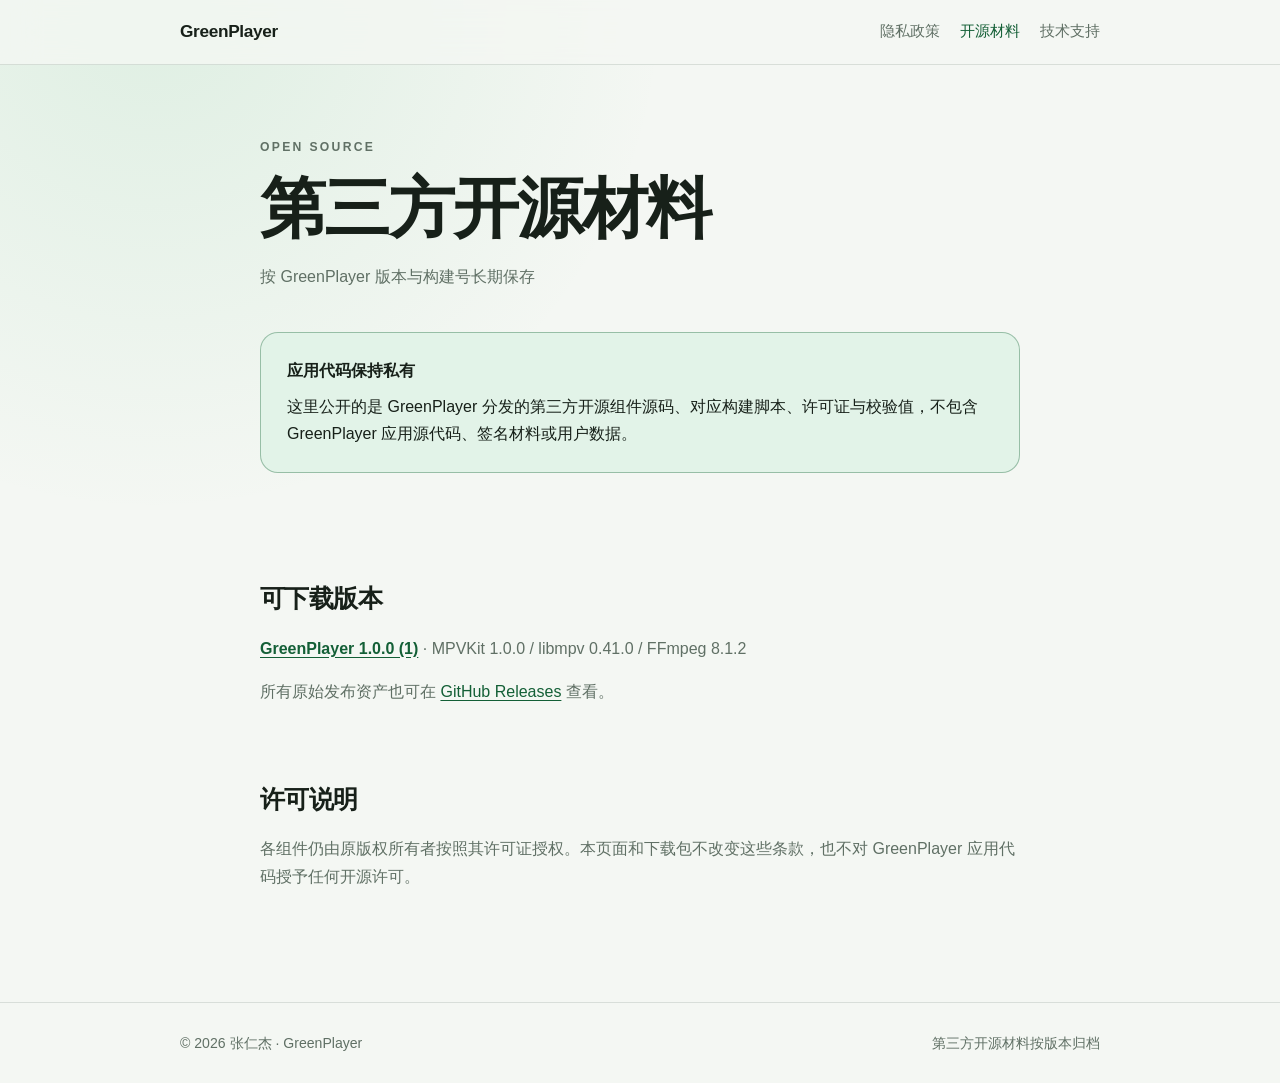
==== opensource/index.html @ d7b859ce "Publish open-source compliance pages" ====
<!doctype html>
<html lang="zh-CN">
<head>
  <meta charset="utf-8">
  <meta name="viewport" content="width=device-width, initial-scale=1">
  <meta name="description" content="GreenPlayer 每个版本对应的第三方开源源码、构建与许可材料">
  <title>开源材料 · GreenPlayer</title>
  <link rel="stylesheet" href="../assets/style.css">
</head>
<body>
  <header class="site-header">
    <div class="shell nav">
      <a class="brand" href="../">GreenPlayer</a>
      <nav aria-label="主要导航">
        <a href="../privacy/">隐私政策</a>
        <a href="./" aria-current="page">开源材料</a>
        <a href="../support/">技术支持</a>
      </nav>
    </div>
  </header>

  <main class="shell document">
    <p class="eyebrow">OPEN SOURCE</p>
    <h1>第三方开源材料</h1>
    <p class="document-meta">按 GreenPlayer 版本与构建号长期保存</p>

    <div class="summary">
      <strong>应用代码保持私有</strong>
      <p>这里公开的是 GreenPlayer 分发的第三方开源组件源码、对应构建脚本、许可证与校验值，不包含 GreenPlayer 应用源代码、签名材料或用户数据。</p>
    </div>

    <section>
      <h2>可下载版本</h2>
      <!-- RELEASES:START -->
      <p><a href="1.0.0-1/"><strong>GreenPlayer 1.0.0 (1)</strong></a> · MPVKit 1.0.0 / libmpv 0.41.0 / FFmpeg 8.1.2</p>
      <!-- RELEASES:END -->
      <p>所有原始发布资产也可在 <a href="https://github.com/AKAGreen/greenplayer-support/releases">GitHub Releases</a> 查看。</p>
    </section>

    <section>
      <h2>许可说明</h2>
      <p>各组件仍由原版权所有者按照其许可证授权。本页面和下载包不改变这些条款，也不对 GreenPlayer 应用代码授予任何开源许可。</p>
    </section>
  </main>

  <footer class="site-footer">
    <div class="shell footer-row">
      <span>© 2026 张仁杰 · GreenPlayer</span>
      <span>第三方开源材料按版本归档</span>
    </div>
  </footer>
</body>
</html>
---- assets/style.css ----
:root {
  color-scheme: light dark;
  --bg: #f4f7f3;
  --surface: rgba(255, 255, 255, 0.78);
  --surface-strong: #ffffff;
  --text: #172019;
  --muted: #607065;
  --line: rgba(30, 58, 40, 0.13);
  --accent: #237a49;
  --accent-strong: #135f36;
  --accent-soft: #e2f3e8;
  --warning: #fff4d9;
  --shadow: 0 22px 55px rgba(22, 58, 35, 0.09);
}

@media (prefers-color-scheme: dark) {
  :root {
    --bg: #101512;
    --surface: rgba(27, 36, 30, 0.82);
    --surface-strong: #1a231d;
    --text: #edf4ef;
    --muted: #a4b4aa;
    --line: rgba(219, 238, 225, 0.13);
    --accent: #6ed39a;
    --accent-strong: #8de5b3;
    --accent-soft: #183d29;
    --warning: #463817;
    --shadow: 0 22px 55px rgba(0, 0, 0, 0.22);
  }
}

* { box-sizing: border-box; }

html { scroll-behavior: smooth; }

body {
  margin: 0;
  min-height: 100vh;
  color: var(--text);
  background:
    radial-gradient(circle at 12% 0%, rgba(91, 190, 126, 0.14), transparent 32rem),
    var(--bg);
  font-family: -apple-system, BlinkMacSystemFont, "SF Pro Text", "PingFang SC", "Helvetica Neue", sans-serif;
  line-height: 1.72;
  -webkit-font-smoothing: antialiased;
}

a { color: var(--accent-strong); text-underline-offset: 0.18em; }

.shell { width: min(920px, calc(100% - 40px)); margin-inline: auto; }

.site-header {
  position: sticky;
  top: 0;
  z-index: 10;
  border-bottom: 1px solid var(--line);
  background: color-mix(in srgb, var(--bg) 82%, transparent);
  backdrop-filter: blur(18px) saturate(140%);
}

.nav {
  min-height: 64px;
  display: flex;
  align-items: center;
  justify-content: space-between;
  gap: 24px;
}

.brand {
  color: var(--text);
  font-size: 1.08rem;
  font-weight: 760;
  letter-spacing: -0.02em;
  text-decoration: none;
}

nav { display: flex; gap: 20px; }
nav a { color: var(--muted); font-size: 0.92rem; text-decoration: none; }
nav a:hover, nav a[aria-current="page"] { color: var(--accent-strong); }

.hero { padding-block: clamp(74px, 12vw, 132px) 96px; }

.eyebrow {
  margin: 0 0 12px;
  color: var(--accent-strong);
  font-size: 0.76rem;
  font-weight: 760;
  letter-spacing: 0.19em;
}

h1, h2, h3 { line-height: 1.2; letter-spacing: -0.025em; }
h1 { margin: 0; font-size: clamp(2.55rem, 8vw, 5rem); }
h2 { margin-top: 2.4em; font-size: 1.55rem; }
h3 { margin: 1.9em 0 0.45em; font-size: 1.06rem; }

.lead {
  max-width: 670px;
  margin: 24px 0 0;
  color: var(--muted);
  font-size: clamp(1.05rem, 2.5vw, 1.24rem);
}

.card-grid {
  display: grid;
  grid-template-columns: repeat(auto-fit, minmax(250px, 1fr));
  gap: 20px;
  margin-top: 58px;
}

.card {
  min-height: 270px;
  padding: 30px;
  display: flex;
  flex-direction: column;
  border: 1px solid var(--line);
  border-radius: 24px;
  color: var(--text);
  background: var(--surface);
  box-shadow: var(--shadow);
  text-decoration: none;
  transition: transform 160ms ease, border-color 160ms ease;
}

.card:hover { transform: translateY(-3px); border-color: var(--accent); }
.card h2 { margin: 12px 0 10px; font-size: 1.7rem; }
.card p { margin: 0; color: var(--muted); }
.card-kicker { color: var(--accent-strong); font-size: 0.73rem; font-weight: 760; letter-spacing: 0.16em; }
.card-action { margin-top: auto; color: var(--accent-strong); font-weight: 680; }

.document { max-width: 760px; padding-block: 72px 96px; }
.document h1 { font-size: clamp(2.35rem, 7vw, 4.1rem); }
.document-meta { margin: 14px 0 42px; color: var(--muted); }
.document section { padding-top: 4px; }
.document p, .document li, .document dd { color: var(--muted); }
.document li + li { margin-top: 7px; }

.summary {
  margin: 34px 0 48px;
  padding: 24px 26px;
  border: 1px solid color-mix(in srgb, var(--accent) 30%, var(--line));
  border-radius: 18px;
  background: var(--accent-soft);
}

.summary p { margin: 8px 0 0; color: var(--text); }
.warning { padding: 17px 20px; border-radius: 13px; background: var(--warning); color: var(--text) !important; }

dl { display: grid; grid-template-columns: minmax(120px, 0.35fr) 1fr; gap: 14px 24px; }
dt { font-weight: 700; }
dd { margin: 0; }

.button-row { display: flex; flex-wrap: wrap; gap: 10px; margin-top: 20px; }
.button {
  display: inline-flex;
  min-height: 44px;
  align-items: center;
  padding: 9px 16px;
  border: 1px solid var(--line);
  border-radius: 10px;
  color: var(--text);
  background: var(--surface-strong);
  font-weight: 650;
  text-decoration: none;
}
.button.primary { border-color: var(--accent-strong); color: #fff; background: var(--accent-strong); }

.site-footer { border-top: 1px solid var(--line); color: var(--muted); font-size: 0.88rem; }
.footer-row { min-height: 80px; display: flex; align-items: center; justify-content: space-between; gap: 16px; }

@media (max-width: 680px) {
  .shell { width: min(100% - 28px, 920px); }
  .nav { min-height: 58px; }
  nav { gap: 13px; }
  .hero { padding-top: 60px; }
  .card-grid { grid-template-columns: 1fr; }
  .card { min-height: 230px; }
  .document { padding-top: 54px; }
  dl { grid-template-columns: 1fr; gap: 3px; }
  dd { margin-bottom: 13px; }
  .footer-row { align-items: flex-start; flex-direction: column; justify-content: center; }
}

@media (prefers-reduced-motion: reduce) {
  html { scroll-behavior: auto; }
  .card { transition: none; }
}
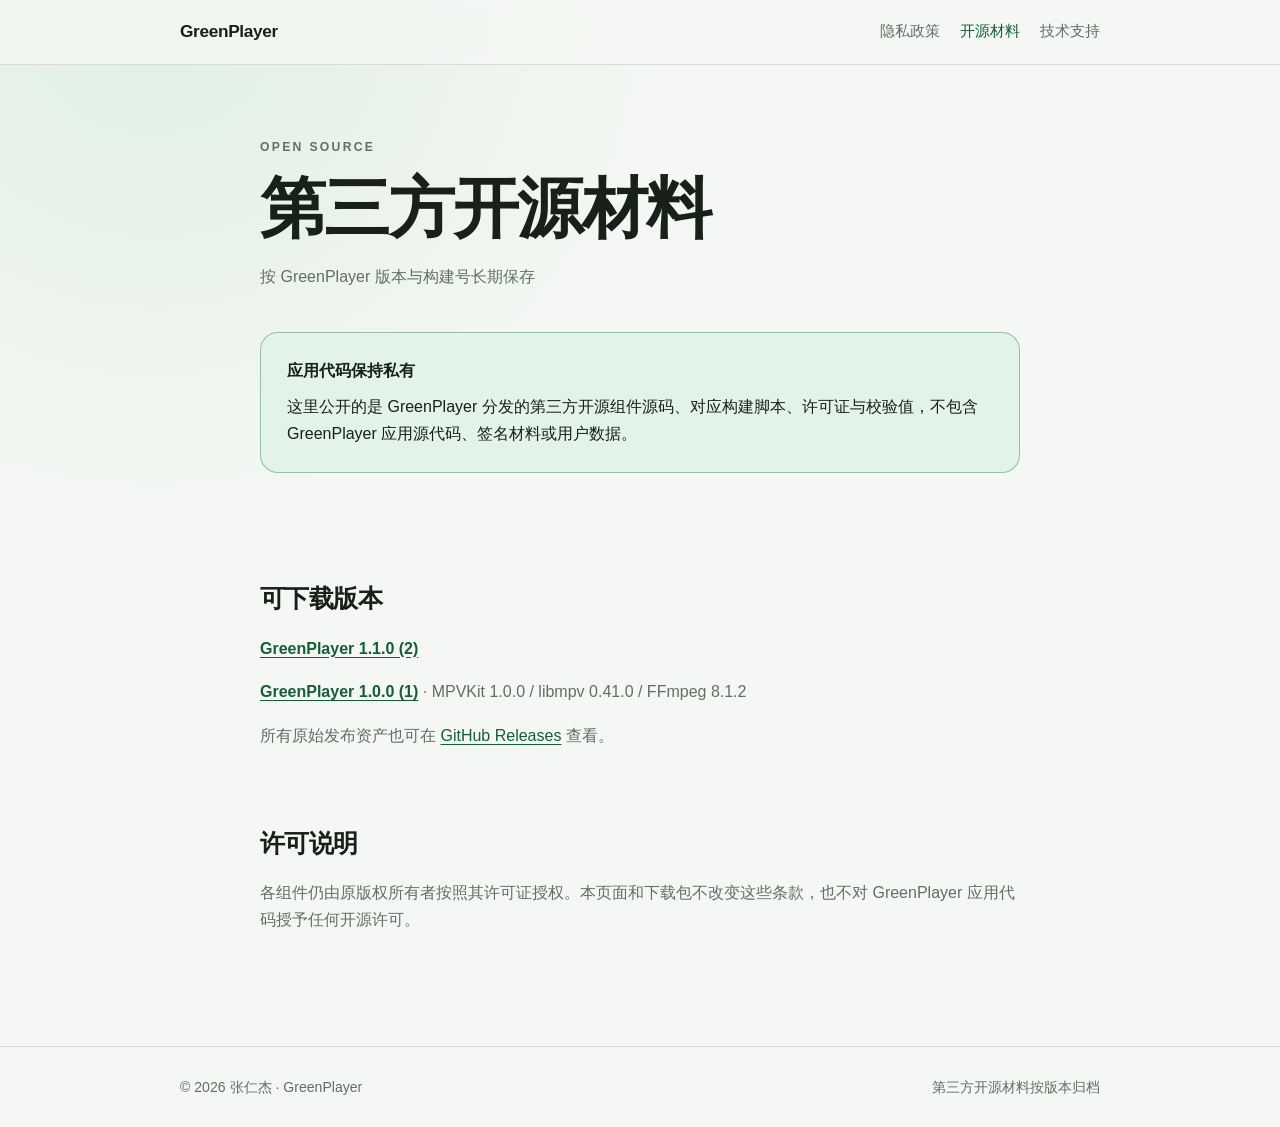
==== commit e8b0f80e: "Publish OSS materials 1.1.0 (2)" ====
--- a/opensource/index.html
+++ b/opensource/index.html
@@ -32,6 +32,7 @@
     <section>
       <h2>可下载版本</h2>
       <!-- RELEASES:START -->
+      <p><a href="1.1.0-2/"><strong>GreenPlayer 1.1.0 (2)</strong></a></p>
       <p><a href="1.0.0-1/"><strong>GreenPlayer 1.0.0 (1)</strong></a> · MPVKit 1.0.0 / libmpv 0.41.0 / FFmpeg 8.1.2</p>
       <!-- RELEASES:END -->
       <p>所有原始发布资产也可在 <a href="https://github.com/AKAGreen/greenplayer-support/releases">GitHub Releases</a> 查看。</p>
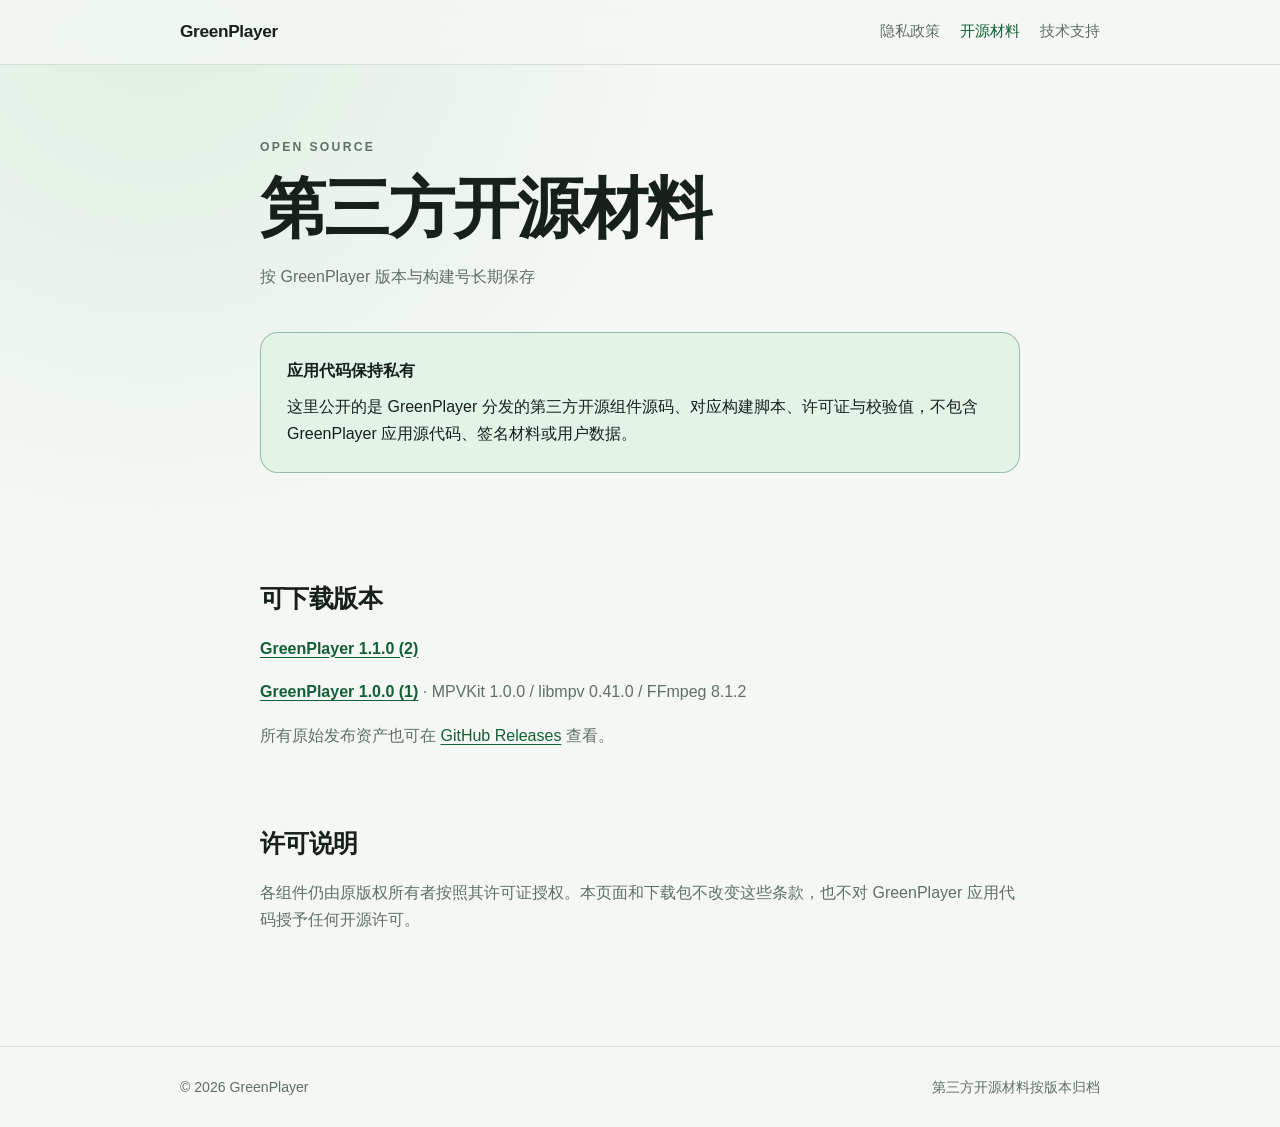
==== commit e61e7acc: "Keep only public support email on website pages" ====
--- a/opensource/index.html
+++ b/opensource/index.html
@@ -46,7 +46,7 @@
 
   <footer class="site-footer">
     <div class="shell footer-row">
-      <span>© 2026 张仁杰 · GreenPlayer</span>
+      <span>© 2026 GreenPlayer</span>
       <span>第三方开源材料按版本归档</span>
     </div>
   </footer>
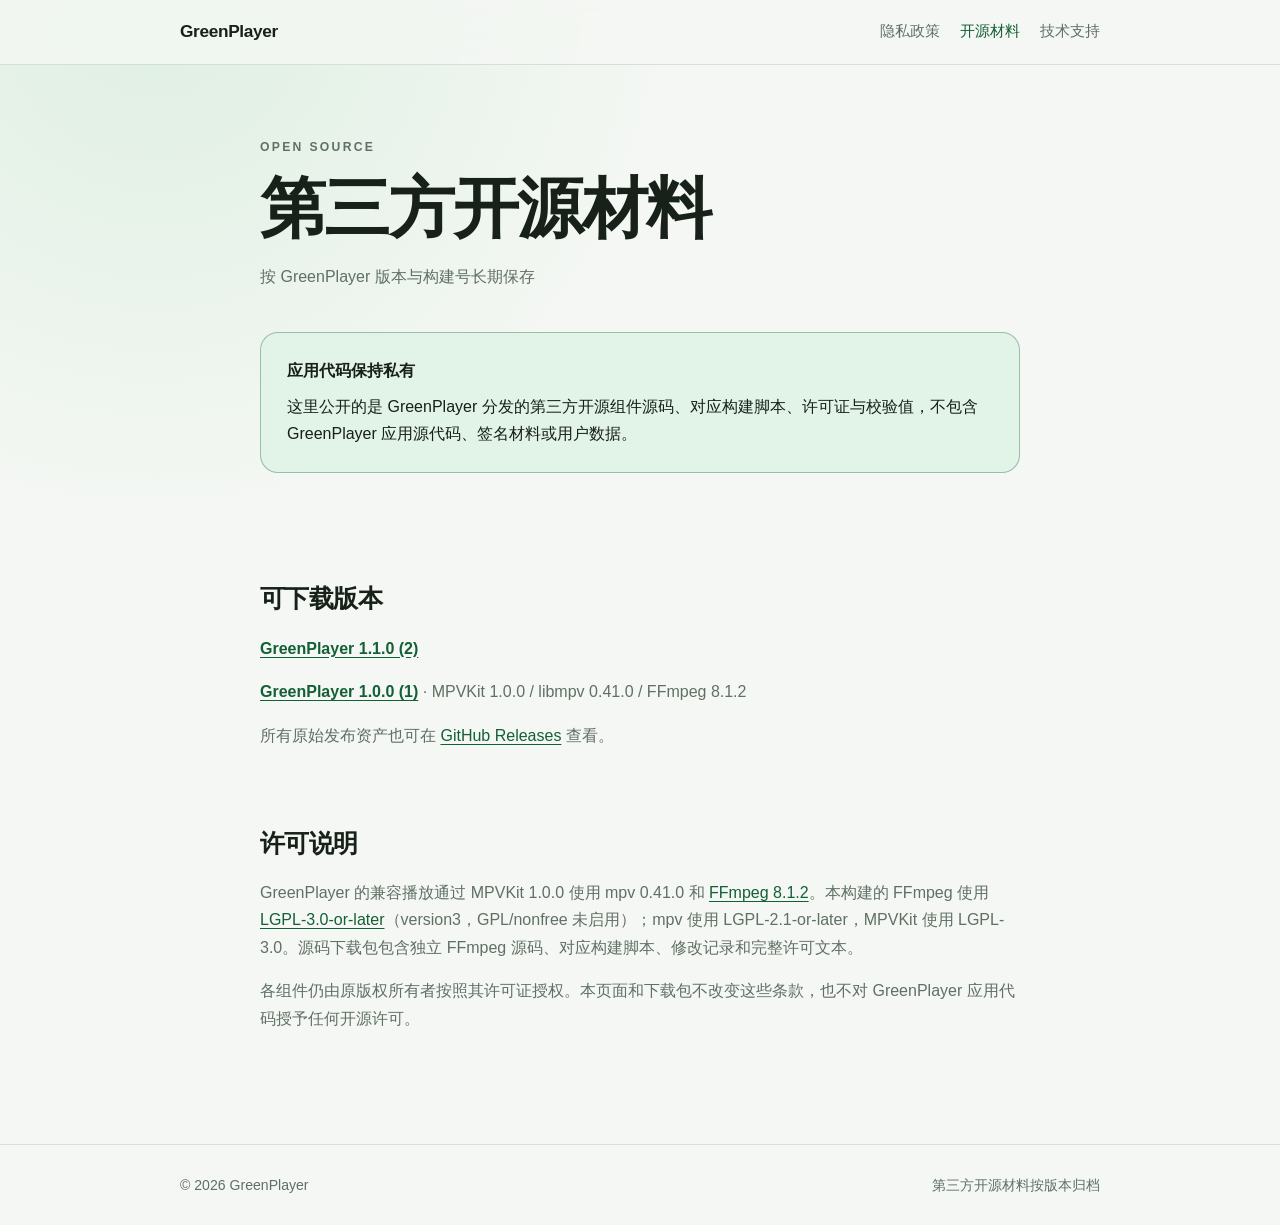
==== commit cd43cbeb: "Update media credits and multimedia library notices" ====
--- a/opensource/index.html
+++ b/opensource/index.html
@@ -40,6 +40,7 @@
 
     <section>
       <h2>许可说明</h2>
+      <p>GreenPlayer 的兼容播放通过 MPVKit 1.0.0 使用 mpv 0.41.0 和 <a href="https://ffmpeg.org/">FFmpeg 8.1.2</a>。本构建的 FFmpeg 使用 <a href="https://www.gnu.org/licenses/lgpl-3.0.html">LGPL-3.0-or-later</a>（version3，GPL/nonfree 未启用）；mpv 使用 LGPL-2.1-or-later，MPVKit 使用 LGPL-3.0。源码下载包包含独立 FFmpeg 源码、对应构建脚本、修改记录和完整许可文本。</p>
       <p>各组件仍由原版权所有者按照其许可证授权。本页面和下载包不改变这些条款，也不对 GreenPlayer 应用代码授予任何开源许可。</p>
     </section>
   </main>
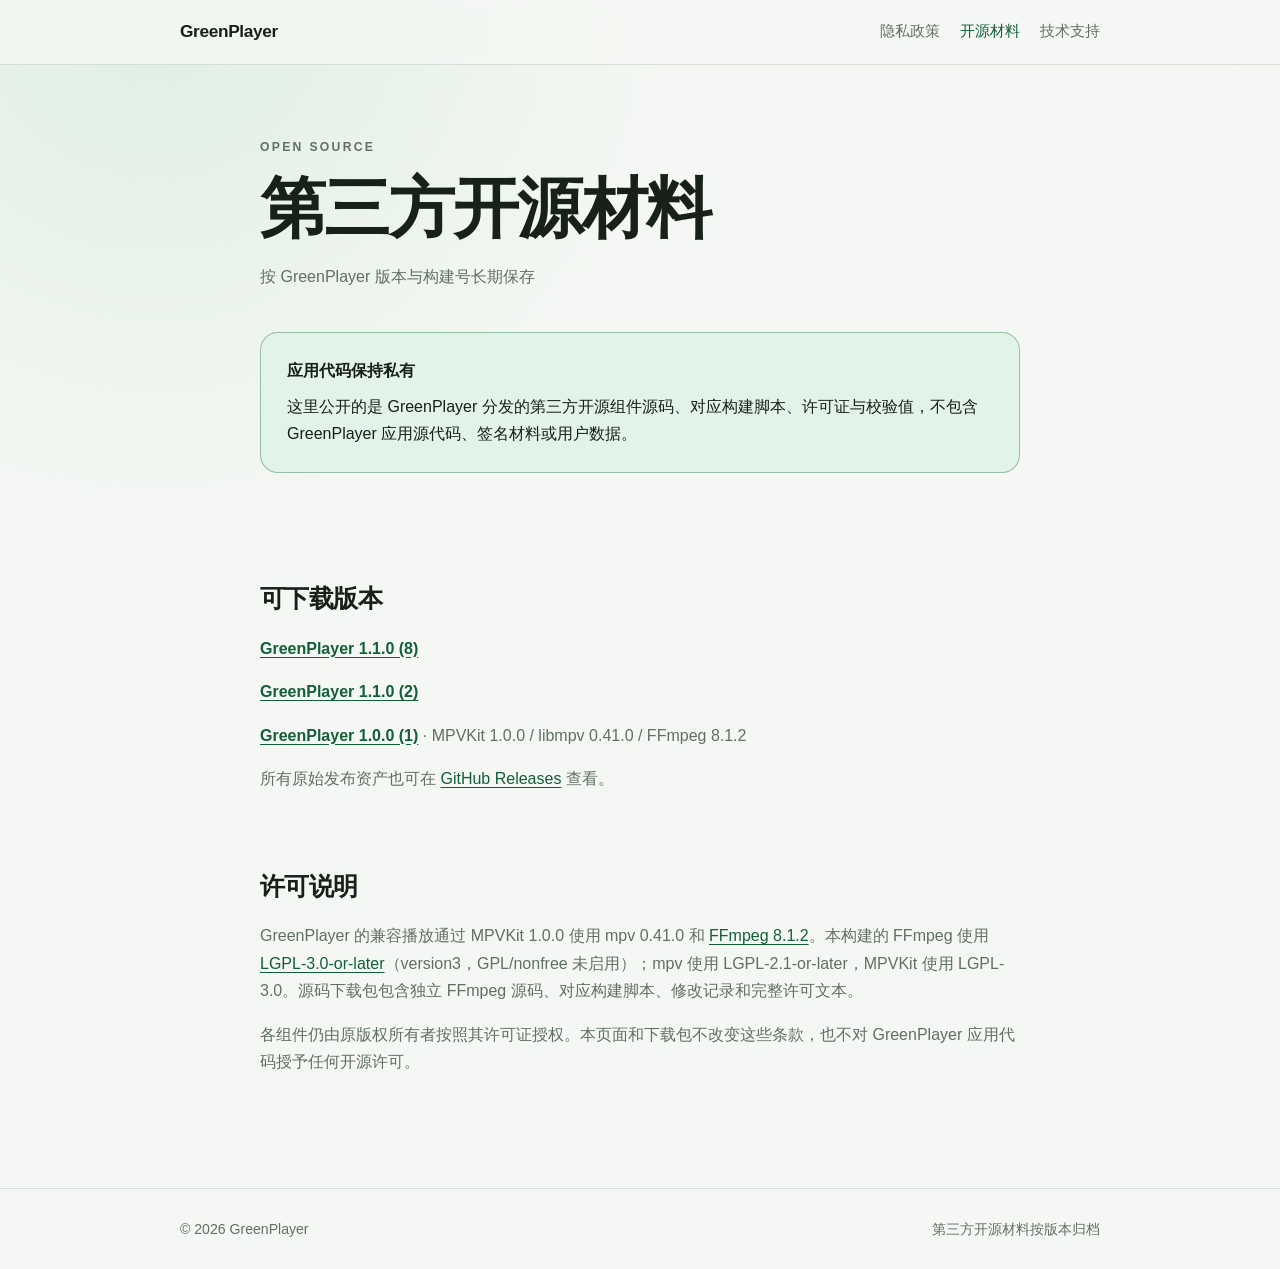
==== commit 76a502bb: "Publish OSS materials 1.1.0 (8)" ====
--- a/opensource/index.html
+++ b/opensource/index.html
@@ -32,6 +32,7 @@
     <section>
       <h2>可下载版本</h2>
       <!-- RELEASES:START -->
+      <p><a href="1.1.0-8/"><strong>GreenPlayer 1.1.0 (8)</strong></a></p>
       <p><a href="1.1.0-2/"><strong>GreenPlayer 1.1.0 (2)</strong></a></p>
       <p><a href="1.0.0-1/"><strong>GreenPlayer 1.0.0 (1)</strong></a> · MPVKit 1.0.0 / libmpv 0.41.0 / FFmpeg 8.1.2</p>
       <!-- RELEASES:END -->
